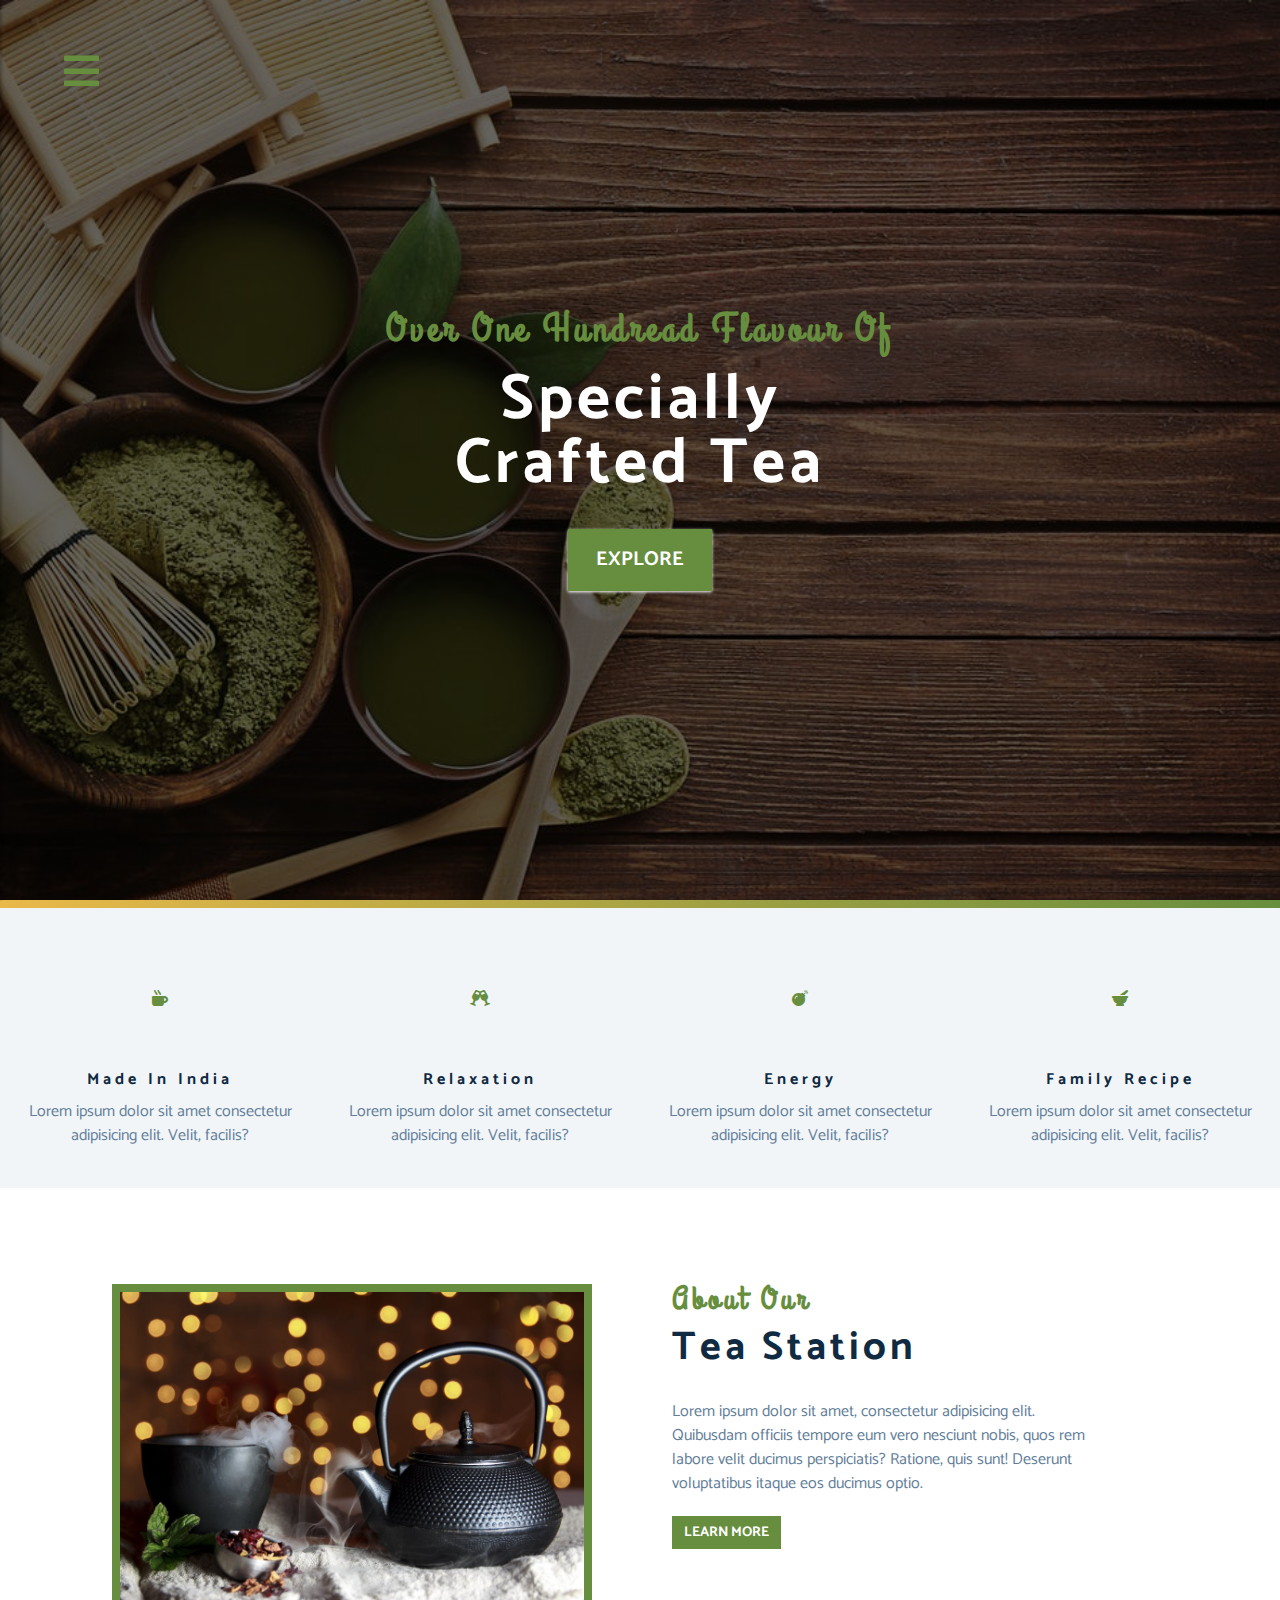
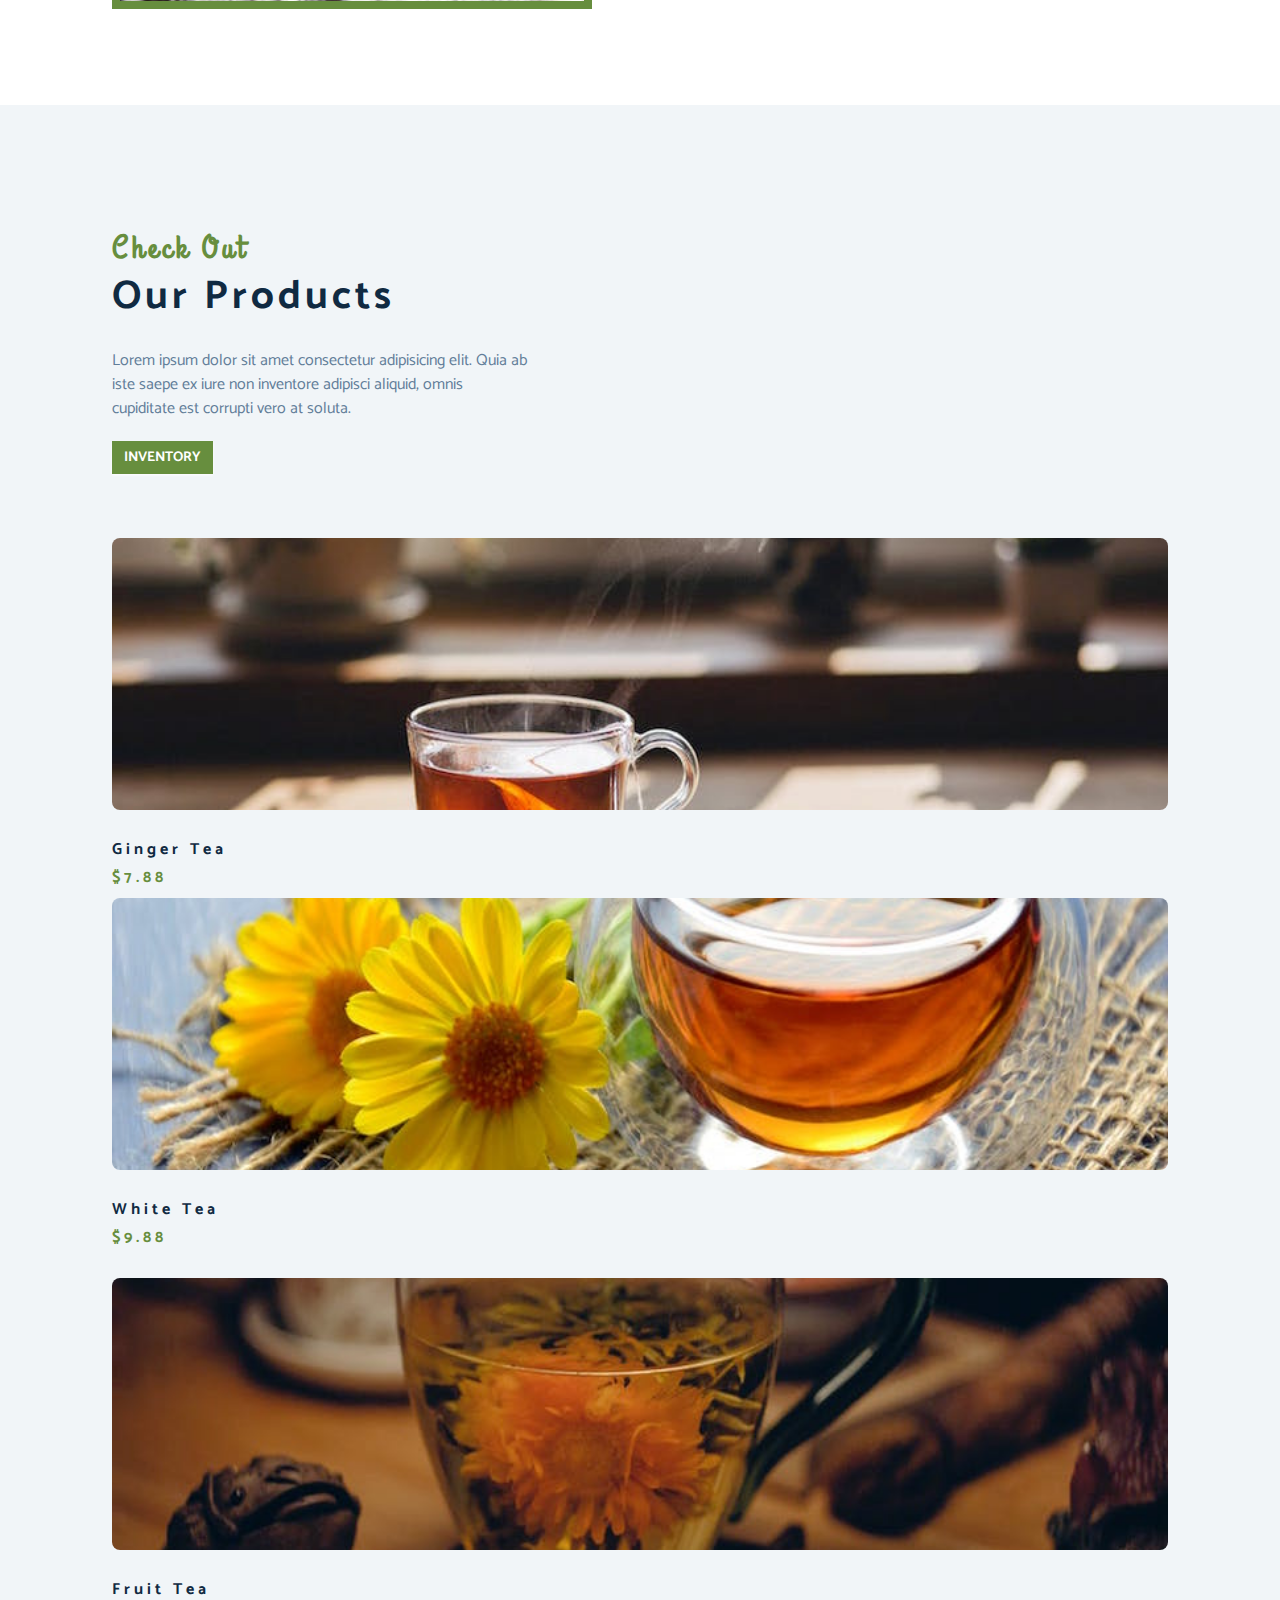
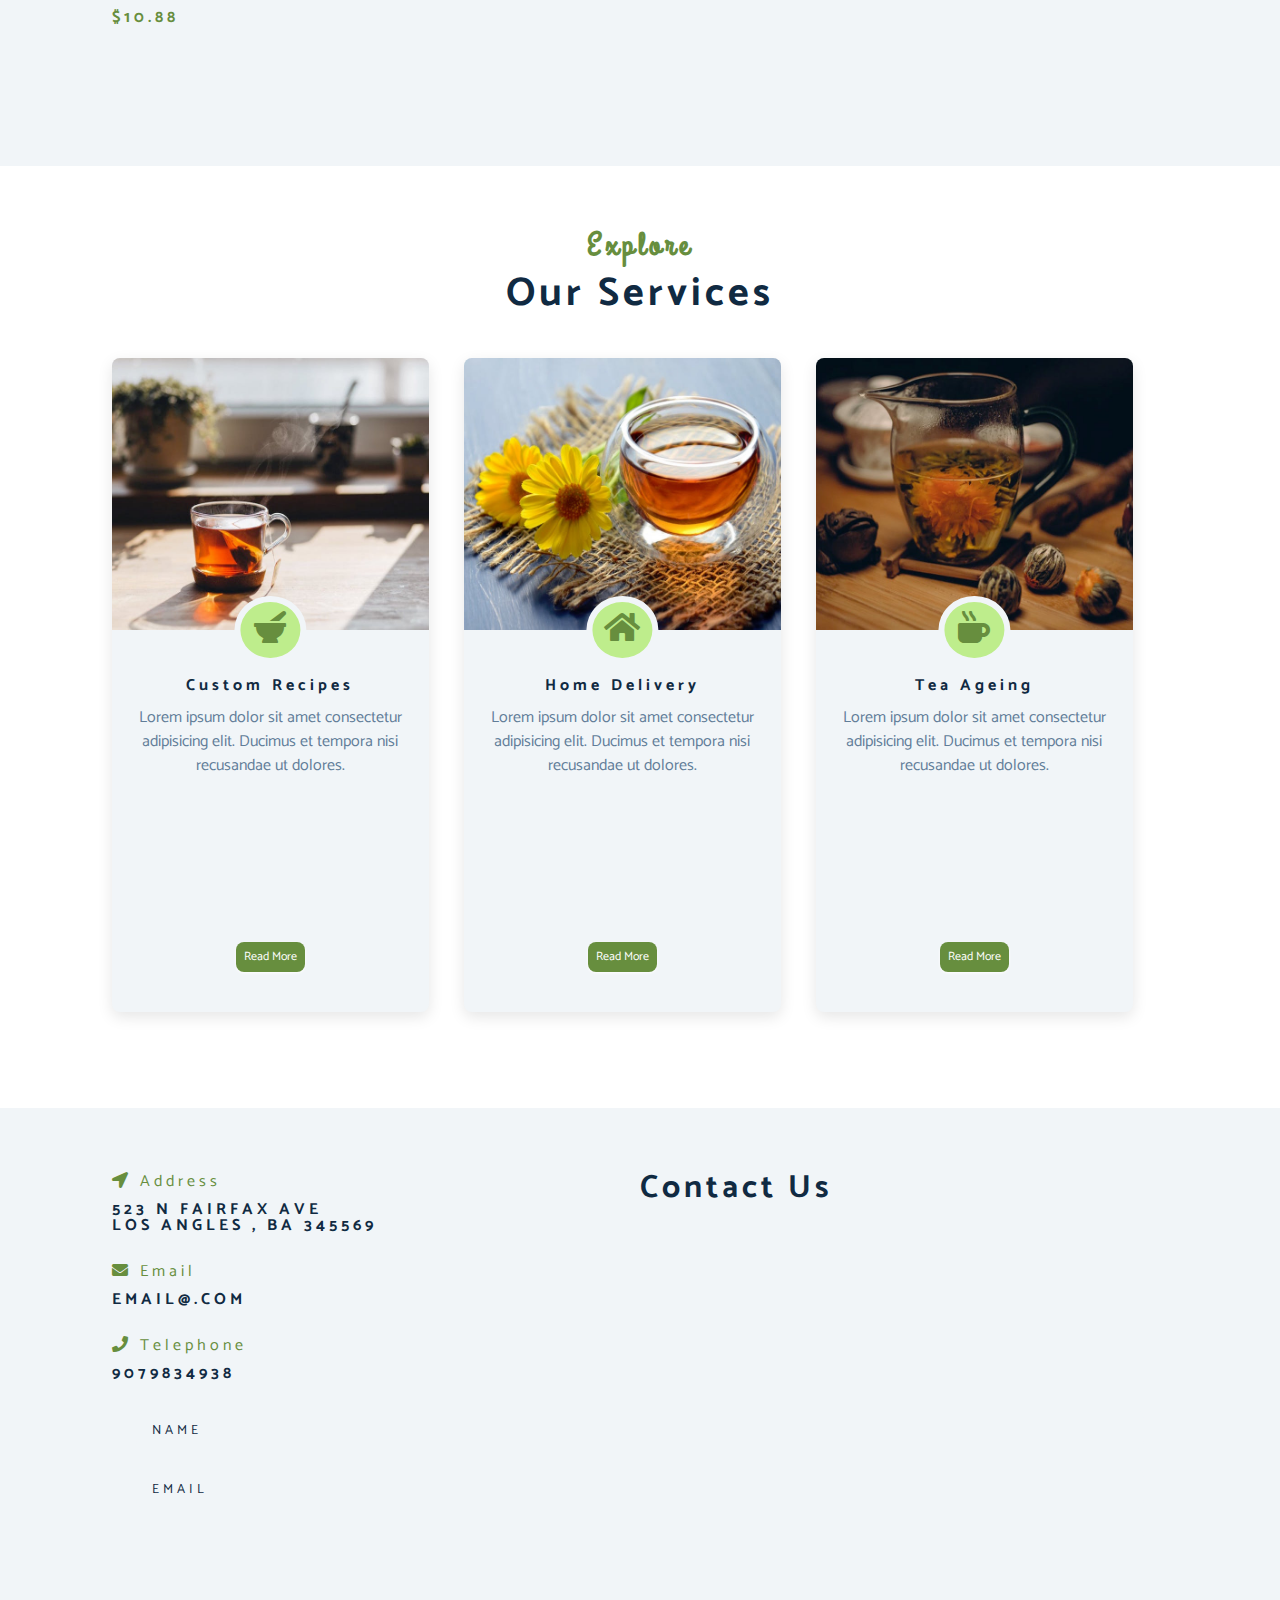
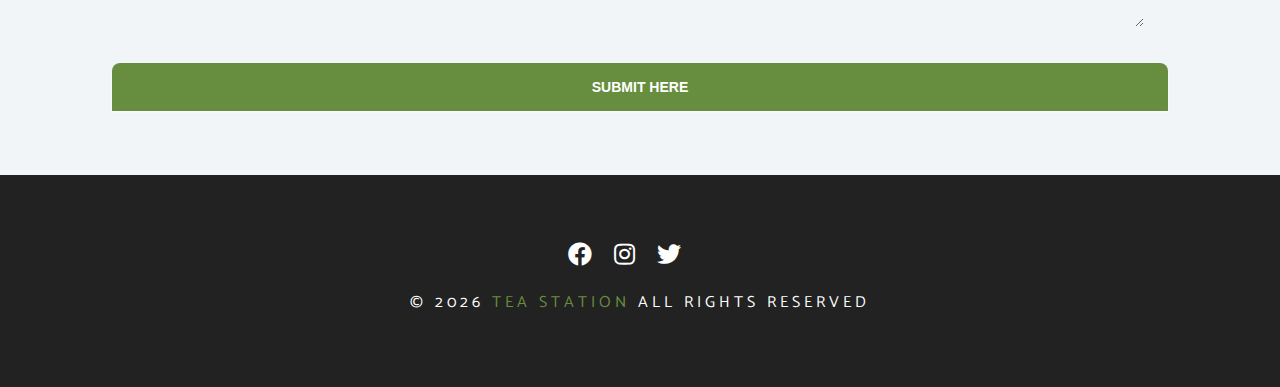
==== index.html @ f7a6accb "initial commit" ====
<!DOCTYPE html>
<html lang="en">
  <head>
    <meta charset="UTF-8" />
    <meta name="viewport" content="width=device-width, initial-scale=1.0" />
    <meta http-equiv="X-UA-Compatible" content="ie=edge" />
    <title>Tea Station || Home</title>
    <!-- font-awesome -->
    <link
      rel="stylesheet"
      href="./fontawesome-free-5.12.1-web/css/all.min.css"
    />
    <!-- custom css -->
    <link rel="stylesheet" href="./css/styles.css" />
  </head>
  <body>
    
    <!--navbar-->
    <!--nav-button-->
    <span class="nav-btn" id="nav-btn"> 
     <i class="fas fa-bars"></i>
    </span>
    <nav class="navbar" id="navbar">
      <div class="navbar-header">
        <span class="nav-close" id="nav-close">
          <i class="fas fa-times"></i>
        </span>
      </div>
      <ul class="nav-items">
        <li><a href="index.html" class="nav-link">Home</a></li>
        <li><a href="skills.html" class="nav-link">Skills</a></li>
        <li><a href="about.html" class="nav-link">About</a></li>
        <li><a href="products.html" class="nav-link">Product</a></li>
      </ul>
    </nav>





    <!--end of navbar-->
    <header class="header">
     <div class="banner">
       <h2>Over one hundread flavour of </h2>
       <h1>Specially<br> Crafted Tea</h1> 
       <a href="explore.html"class="btn banner-btn">Explore</a>
       
     </div>
    </header>
    <!--end of header-->
    <div class="container-divider"></div>
    <!--skill section-->
    <section class="skills clearfix">
        <article class="skill">
            <span class="skill-icon">
                <i class="fas fa-mug-hot"></i>
            </span>
            <h4 class="skill-title">Made in india</h4>
            <p class="skill-text">
              Lorem ipsum dolor sit amet consectetur adipisicing elit. Velit, facilis?
            </p>
        </article>
        <article class="skill">
          <span class="skill-icon">
              <i class="fas fa-glass-cheers"></i>
          </span>
          <h4 class="skill-title">Relaxation</h4>
          <p class="skill-text">
            Lorem ipsum dolor sit amet consectetur adipisicing elit. Velit, facilis?
          </p>
      </article>
      <article class="skill">
        <span class="skill-icon">
            <i class="fas fa-bomb"></i>
        </span>
        <h4 class="skill-title">Energy</h4>
        <p class="skill-text">
          Lorem ipsum dolor sit amet consectetur adipisicing elit. Velit, facilis?
        </p>
    </article>
    <article class="skill">
      <span class="skill-icon">
          <i class="fas fa-mortar-pestle"></i>
      </span>
      <h4 class="skill-title">Family recipe</h4>
      <p class="skill-text">
        Lorem ipsum dolor sit amet consectetur adipisicing elit. Velit, facilis?
      </p>
  </article>
    </section>
    <!--about section-->
    <section>
      <div class="section-center clearfix">
        <!--about image-->
        <article class="about-img"> 
          <div class="about-picture-container">
            <img src="./images/about-bcg.jpeg" alt="about picture" class="about-picture">
          </div>
          </article>
        <!--about info-->
        <article class="about-info">
          <div class="section-title">
            <h3> about our</h3>
            <h2> Tea Station</h2>
          </div>
          <p class="about-text">
            Lorem ipsum dolor sit amet, consectetur adipisicing elit. Quibusdam officiis tempore eum vero nesciunt nobis, quos rem labore velit ducimus perspiciatis? Ratione, quis sunt! Deserunt voluptatibus itaque eos ducimus optio.
          </p>
          <a href="about.html"
        class="btn">Learn More</a>
      </article>
      </div>
        
    </section>
    <!--end of about section-->

    <section class="products">
      <div class="section-center clearfix">
        <!--product info-->
        <article class="products-info"></article>
          <!--section title-->
          <div class="section-title">
            <h3> check out</h3>
            <h2> our products</h2>
          </div>
          <!--end of section title-->
          <p class="product-text">
            Lorem ipsum dolor sit amet consectetur adipisicing elit. Quia ab iste saepe ex iure non inventore adipisci aliquid, omnis cupiditate est corrupti vero at soluta.
          </p>
          <a href="products.html" class="btn">
            inventory</a>
        </article>
        <!--producr inventory-->
        <article class="products-inventory">
          <article class="products-inventory clearfix">
            <!--single product-->
            <div class="products">
              <img src="./images/product-1.jpeg"
               alt="product 1"
               class="product-img">
               <h4 class="product-title">ginger tea</h4>
               <h4 class="product-price">$7.88</h4>
            </div>

            <div class="product">
              <img src="./images/product-2.jpeg"
               alt="product 1"
               class="product-img">
               <h4 class="product-title">white tea</h4>
               <h4 class="product-price">$9.88</h4>
            </div>

            <div class="products">
              <img src="./images/product-3.jpeg"
               alt="product 1"
               class="product-img">
               <h4 class="product-title">fruit tea</h4>
               <h4 class="product-price">$10.88</h4>
            </div>
            <!--end of single product-->
          </article>
          </div>
    </section>
   <!--end of product-->
   <!--services-->
   <section class="services">
     <!--section title-->
    <div class="section-title services-title">
      <h3> explore</h3>
      <h2> our services</h2>
    </div>
    <!--end of section title-->
    <div class="section-center clearfix">
      <!--single card-->
      <article class="service-card">
        <!--image container-->
          <div class="service-img-conatiner">
            <img 
            src="./images/product-1.jpeg" 
            class="service-img"
            alt="single service">
            <!--service icon-->
            <span class="service-icon">
              <i class="fas fa-mortar-pestle fa-fw"></i>
            </span>
          </div>
          <!--service info-->
          <div class="service-info">
            <h4>custom recipes</h4>
            
            <p>Lorem ipsum dolor sit amet consectetur adipisicing elit. Ducimus et tempora nisi recusandae ut dolores.</p>
            <a href="service.html" class="btn
            service-btn">read more</a>
          </div>
      </article>
      <!--end of single card-->
       <!--single card-->
       <article class="service-card">
        <!--image container-->
          <div class="service-img-conatiner">
            <img 
            src="./images/product-2.jpeg" 
            class="service-img"
            alt="single service">
            <!--service icon-->
            <span class="service-icon">
              <i class="fas fa-home fa-fw"></i>
            </span>
          </div>
          <!--service info-->
          <div class="service-info">
            <h4>home delivery</h4>
            
            <p>Lorem ipsum dolor sit amet consectetur adipisicing elit. Ducimus et tempora nisi recusandae ut dolores.</p>
            <a href="service.html" class="btn
            service-btn">read more</a>
          </div>
      </article>
       <!--single card-->
       <article class="service-card">
        <!--image container-->
          <div class="service-img-conatiner">
            <img 
            src="./images/product-3.jpeg" 
            class="service-img"
            alt="single service">
            <!--service icon-->
            <span class="service-icon">
              <i class="fas fa-mug-hot fa-fw"></i>
            </span>
          </div>
          <!--service info-->
          <div class="service-info">
            <h4>tea ageing</h4>
            
            <p>Lorem ipsum dolor sit amet consectetur adipisicing elit. Ducimus et tempora nisi recusandae ut dolores.</p>
            <a href="service.html" class="btn
            service-btn">read more</a>
          </div>
      </article>
      <!--end of single card-->
      <!--end of single card-->
    </div>
   </section>
   <!--end of services-->

   <!--contact-->
   <section class="contact">
     <div class="section-center clearfix">
       <!--conatct info-->
       <article class="contact-info">
         <!--conatct item-->
          <div class="contact-item">
            <h4 class="contact-title">
              <span class="contact-icon">
                <i class="fas fa-location-arrow"></i>
              </span>
              address
          </h4>
          <h4 class="contact-text">
         523 N Fairfax Ave <br/>
         Los Angles , Ba 345569
       </h4>
     </div>
     <!--end of contact item-->
      <!--conatct item-->
      <div class="contact-item">
        <h4 class="contact-title">
          <span class="contact-icon">
            <i class="fas fa-envelope"></i>
          </span>
          email
      </h4>
      <h4 class="contact-text">
     email@.com
   </h4>
 </div>
 <!--end of contact item-->
  <!--conatct item-->
  <div class="contact-item">
    <h4 class="contact-title">
      <span class="contact-icon">
        <i class="fas fa-phone"></i>
      </span>
      telephone
  </h4>
  <h4 class="contact-text">
9079834938
</h4>
</div>
<!--end of contact item-->
    </article>
<!--contact form-->
<article class="conatct-form">
  <h3>contact us</h3>
  <form action="">
    <div class="form-group">
        <input type="text"
         placeholder="name"
        class="form-control"
         name="name">
        <input type="email"
         placeholder="email"
        class="form-control"
         name="email">
        </form>
        <textarea name="message"
        placeholder="message" 
        class="form-control"
          rows="5"> 
      </textarea>
    </div>
    <button type="submit" class="submit-btn btn"
    >Submit here</button>
  </form>
</article>
   </section>
   <!--end of contact-->
   <!---footer-->
   <footer class="footer">
    <div class="section-center">
      <div class="social-icon">
        <a href="#" class="social-icon">
            <i class="fab fa-facebook"></i>
          </a>
          <a href="#" class="social-icon">
            <i class="fab fa-instagram"></i>
          </a>
          <a href="#" class="social-icon">
            <i class="fab fa-twitter"></i>
          </a>
        </div>
        <h4 class="footer-text">
          &copy; <span id="date"></span>
          <span class="company">tea station</span>
          all rights reserved
        </h4>
      </div>
    </div>
   </footer>
   <!--end of footer-->
    <script src="app.js"></script>
  </body>
</html>
---- css/styles.css ----
@import url("https://fonts.googleapis.com/css?family=Catamaran:400,700|Grand+Hotel");
/* global structure */
/* 
==============
fonts
==============
 */
 /* css variable */
:root{
    --clr-primary:#678e3e;
    --clr-primary-light:#beed8c;
    --clr-grey-1:#102a42;
    --clr-grey-5:#617d98;
    --clr-grey-10:#f1f5f8;
    --clr-white:#fff;
    --ff-primary:"Catamaran",sans-serif;
    --ff-secondary:"Grand Hotel",cursive;
    --transition: all 0.3 linear;
    --spacing: 0.25rem;
    --radius:0.5rem;
}
/* css style */
*{
    margin:0;
    padding:0;
    box-sizing: border-box;
}
body{
    font-family: var(--ff-primary);
    background: var(--clr-white);
    color: var(--clr-grey-1);
    line-height:1.5;
    font-size: 0.875rem;
}
a{
    text-decoration: none;
}
img{
    width: 100%;
    display: block;
}
h1,h2,h3,h4{
    letter-spacing: var(--spacing);
    text-transform: capitalize;
    line-height: 1.25;
    margin-bottom: 0.75rem;
}
h1{
    font-size: 3rem;
}
h2{
    font-size: 2rem;
}
h3{
    font-size: 1.5rem;
}
h4{
    font-size: 0.875rem;
}
p{
    margin-bottom: 1.25rem;
}
@media screen and (min-width:800px){
    h1{
        font-size: 4rem;
    }
    h2{
        font-size: 2.5rem;
    }
    h3{
        font-size: 2rem;
    }
    h4{
        font-size: 1rem;
    }
    body{
        font-size: 1rem;
    }
    h1,h2,h3,h4{
       
        line-height: 1;
       
    }
}
/* more global css */
.btn{
 text-transform: uppercase;
 background:var(--clr-primary) ;
 color:var(--clr-white);
 padding:0.375rem 0.75rem;
 letter-spacing: var(spacing);
 display: inline-block;
 font-weight: 700;   
 transition: var(--transition);
 font-size:0.875rem;
 border:none;
 cursor: pointer;
 box-shadow: 0 1px 3px;
}
.btn:hover{
    color:var(--clr-primary);
    background: var(--clr-primary-light);
}
.clearfix::after,
.clearfix::before{
    content:"";
    clear:both;
    display: table;
}
.section-title h3{
    font-family: var(--ff-secondary);
    color:var(--clr-primary);
}
.section-title{
    margin-bottom: 2rem;
}
.section-center{
    padding:4rem 0;
    width:85vw;
    margin: 0 auto;
    max-width: 1170px;
}
@media screen and  (min-width:992px){
    .section-center{
        width:95;
        padding: 4rem 1rem;
    }
}

.header{
    min-height: 100vh;
    background: linear-gradient(rgba(0,0,0,0.6), rgba(0,0,0,0.6)),
    url("../images/main-bcg.jpeg") center/cover,no-repeat fixed;
    position: relative;
    /* animation */
    overflow: hidden;
}
.banner{
    text-align: center;
    position: absolute;
    top:50%;
    left:50%;
    transform: translate(-50%,-50%);
}
.banner h2{
   font-family: var(--ff-secondary);
   color:var(--clr-primary);
   /* animation */
   animation: slideFromRight 5s ease-in-out 1;
}
.banner h1{
    text-transform: capitalize;
    color:var(--clr-white);
    margin-top:1.25rem;
    margin-bottom: 2rem;
    /* animation */
    animation: slideFromLeft 5s ease-in-out 1;
}
.banner-btn{
    outline:0.125 rem solid(var(--clr-primary));
    outline-offset:0.25rem;
    font-size: 1.25rem;
    padding:1rem 1.75rem;
    /* animation */
    animation: show 5s linear 1;
}
/* content divider */
.container-divider{
height: 0.5rem;
background: linear-gradient(
    to left,var(--clr-primary),
    #e9b949),
    var(--clr-primary);
}
/* skilss */
.skill{
    background: var(--clr-grey-10);
}
.skill{
    padding:2.5rem 0;
    text-align: center;
    transition: var(--transition);
    
}
.skill-icon{
    padding:2.5rem ;
    margin-bottom:1.25rem;
    transition: var(--transition);
    display: inline-block;
    color:var(--clr-primary);
}
.skill-text{
    color:var(--clr-grey-5);
    max-width: 17rem;
    margin:0 auto;
}
.skill:hover{
    background: var(--clr-white);
    box-shadow: 0 2px var(--clr-primary);
}
.skill:hover .skill-icon{
    transform:translateY(-5px);
}
@media screen and (min-width:576px){
    .skill{
        float:left;
        width:25%;
    }
}
@media screen and (min-width:120px) {
    .skill{
        width:25%;
    }
}
/* about css */
.about-img , .about-info{
    padding: 2rem 0;
}
.about-picture-container{
    background: var(--clr-primary);
    border: 0.5rem solid var(--clr-primary);
    max-width: 30rem;
    /*  */
    overflow: hidden;
}
.about-picture{
    transition: var(--transition);
}
.about-picture-container:hover .about-picture{
    opacity: 0.5 ;
    transform: scale(1.2);
}
.about-text{
    max-width: 26rem;
    color: var(--clr-grey-5);
}
@media screen and (min-width:992px) {
    .about-img,
    .about-info{
        float: left;
        width: 50%;
    }
    .about-info{
        padding: 2rem;
    }
}
/* product */
.products{
    background: var(--clr-grey-10);
}
.products article{
    padding: 2rem 0;
}
.product-text{
    color: var(--clr-grey-5);
    max-width: 26rem;
}
.product{
    margin-bottom: 2rem ;
}
.product-img{
    border-radius: var(--radius);
    margin-bottom: 2rem;
    height: 17rem;
    object-fit: cover;
}
.product-price{
    color:var(--clr-primary);
}
@media screen and(min-width:768px) {
    .product{
        float:left;
        width: 50%;
        padding-right: 2rem;
    }
}
@media screen and(min-width:992px) {
    .product{
    width: 33.3%;
    }
}
@media screen and(min-width:1200px) {
    .products-info{
    float: left;
    width: 30%;
   
    }
    .products-inventory{
        float:left;
        width:70%;
    }
    .product{
        margin-bottom: 0;
        padding:0 1rem;
    }
}
/* services */
.services-title{
    margin-top: 4rem;
    margin-bottom: -4rem;
    text-align: center;
}
.service-card{
    margin: 2rem 0;
    background: var(--clr-grey-10);
    border-radius: var(--radius);
    box-shadow: 0 5px 15px rgba(0,0,0,0.1);
    transition: var(--transition);
}
.service-card:hover{
    transform: scale(1.05);
    box-shadow: 0 5px 15px rgba(0,0,0,0.2);
}
.service-img{
    height: 17rem;
    object-fit: cover;
    border-top-left-radius: var(--radius);
    border-top-right-radius: var(--radius);
}
.service-info{
    text-align: center;
    padding: 3rem 1rem 2.5rem 1rem;
}
.service-info p{
    max-width: 20rem;
    color:var(--clr-grey-5);
    margin: 0 auto;
}
.service-btn{
    font-size: 0.75rem;
    text-transform: capitalize;
    padding:0.375rem 0.5rem;
    border-radius: var(--radius);
    font-weight: 400;
    margin-top: 10.25rem;
}
@media screen and (min-width:768px) {
    .service-card{
        float: left;
        width:45%;
        margin-right: 5%;
    }
}
@media screen and (min-width:992px) {
    .service-card{
        width: 30%;
        margin-right: 3.333%;
    }
}
.service-img-conatiner{
    position: relative;
}
.service-icon{
    position: absolute;
    left: 50%;
    bottom: 0;
    font-size: 2rem;
    color:var(--clr-primary);
    background: var(--clr-primary-light);
    padding:0.25rem 0.6rem;
    border-radius: 50%;
    transform: translate(-50%,50%);
    border: 0.375rem solid var(--clr-grey-10);
}
/* contact */
.contact{
    background: var(--clr-grey-10 );
}
.contact-form,
.conatct-info{
    margin: 1rem 0;
}
.contact-item{
    margin-bottom: 1.75rem;
}
.contact-title{
    color:var(--clr-primary);
    font-weight: 400;
}
.contact-text{
    text-transform: uppercase;
}
.contact-form{
    background:var(--clr-white);
    border-radius: var(--radius);
    text-align: center;
    box-shadow: 0 5px 15px rgba(0,0,0,0.1);
    transition: var(--transition);
    max-width: 35rem;

}
.contact-form:hover{
    box-shadow: 0 5px 15px rgba(0,0,0,0.2);
}
.contact-form h3{
    padding-top: 1.25rem;
    color:var(--clr-grey-5)
}
.form-group{
    padding:1rem 1.5rem;
}
.form-control{
    display: block;
    width: 100%;
    padding:0.75rem 1rem;
    border: none;
    margin-bottom: 1.25rem;
    background: var(--clr-grey-10);
    border-radius:var(--radius);
    text-transform: uppercase;
    letter-spacing: var(--spacing);
}
.form-control::placeholder{
    font-family: var(--ff-primary);
    color:var(--clr-grey-1);
    text-transform: uppercase;
    letter-spacing: var(--spacing);
}
.submit-btn{
    display: block;
    width: 100%;
    padding:1rem;
    border-top-left-radius: var(--radius);
    border-top-right-radius: var(--radius);
}
@media screen and (min-width:992px) {
    .contact-form,.contact-info
    {
        float: left;
        width:50%;
    }
}
/* footer */
.footer{
    background:#222;
    text-align: center;
}
.social-icon{
    color:var(--clr-white);
    font-size:1.5rem;
    margin-right: 1rem;
    transition: var(--transition);
}
.social-icon:hover{
color: var(--clr-primary);
}
.footer-text{
    margin-top: 1.25rem;
    text-transform: uppercase;
    color: var(--clr-white);
    font-weight: 400;
}
.company{
    color: var(--clr-primary);
}
/* nav bar */
.nav-btn{
    position: fixed;
    top:5%;
    left:5%;
    font-size:2.5rem;
    color: var(--clr-primary);
    z-index: 1;
    cursor: pointer;
    /* animation */
    animation: bounce 2s ease infinite;
}
.navbar{
    position: fixed;
    top:0;
    left:0;
    right:0;
    bottom: 0;
    bottom:0;
    background: var(--clr-grey-10);
    z-index: 2;
    box-shadow: 2px 0 2px rgba(0,0,0,0.2);
    /* hide navbar */
    transform: translateX(-100%);
    transition: var(--transition);
}
.showNav{
    transform: translate(0);
}
.navbar-header{
    text-align: right;
    padding-right: 1rem;
}
.nav-close{
    font-size: 2rem;
    cursor: pointer;
    color:#f29c9c;
    transition: var(--transition);

}
.nav-close:hover{
    color:#bb2525;
}
.nav-items{
    list-style-type: none;
}
.nav-link{
    display: block;
    font-size: 1.5rem;
    padding:0.25rem 1 rem;
    text-transform: uppercase;
    letter-spacing: var(--spacing);
    color: var(--clr-grey-5);
    transition: var(--transition);

}
.nav-link:hover{
    background: var(--clr-primary-light);
    color:var(--clr-primary);
    padding-left: 1.5rem;
    border-left: 0.25rem solid var(--clr-primary);
}
@media screen and (min-width:768px) {
    .navbar{
        width:30vw;
        max-width: 20rem;
    }
    
}
/* animation */
@keyframes bounce {
    0%{
        transform: scale(1);
    }
    50%{
        transform: scale(2);
    }
    100%{
        transform: scale(1);
    }
    
}
@keyframes slideFromRight{
    0%{
        transform: translateX(1000px);
        opacity: 0;
    }
    50%{
        transform: translateX(-200px);
        opacity: 0.5;
    }
    75%{
        transform: translateX(50px);
        opacity: 0.75;
    }
    100%{
        transform: translateX(0px);
        opacity: 1;
    }
    
}
@keyframes slideFromLeft{
    0%{
        transform: translateX(-1000px);
        opacity: 0;
    }
    50%{
        transform: translateX(200px);
        opacity: 0.5;
    }
    75%{
        transform: translateX(-50px);
        opacity: 0.75;
    }
    100%{
        transform: translateX(0px);
        opacity: 1;
    }
    
}
@keyframes show {
    0%{
        transform: scale(1.5);
        opacity: 0;
    }
    50%{
        transform: scale(2);
        opacity: 0.5;
    }
    100%{
        transform: scale(1);
        opacity: 1;
    }
    
}
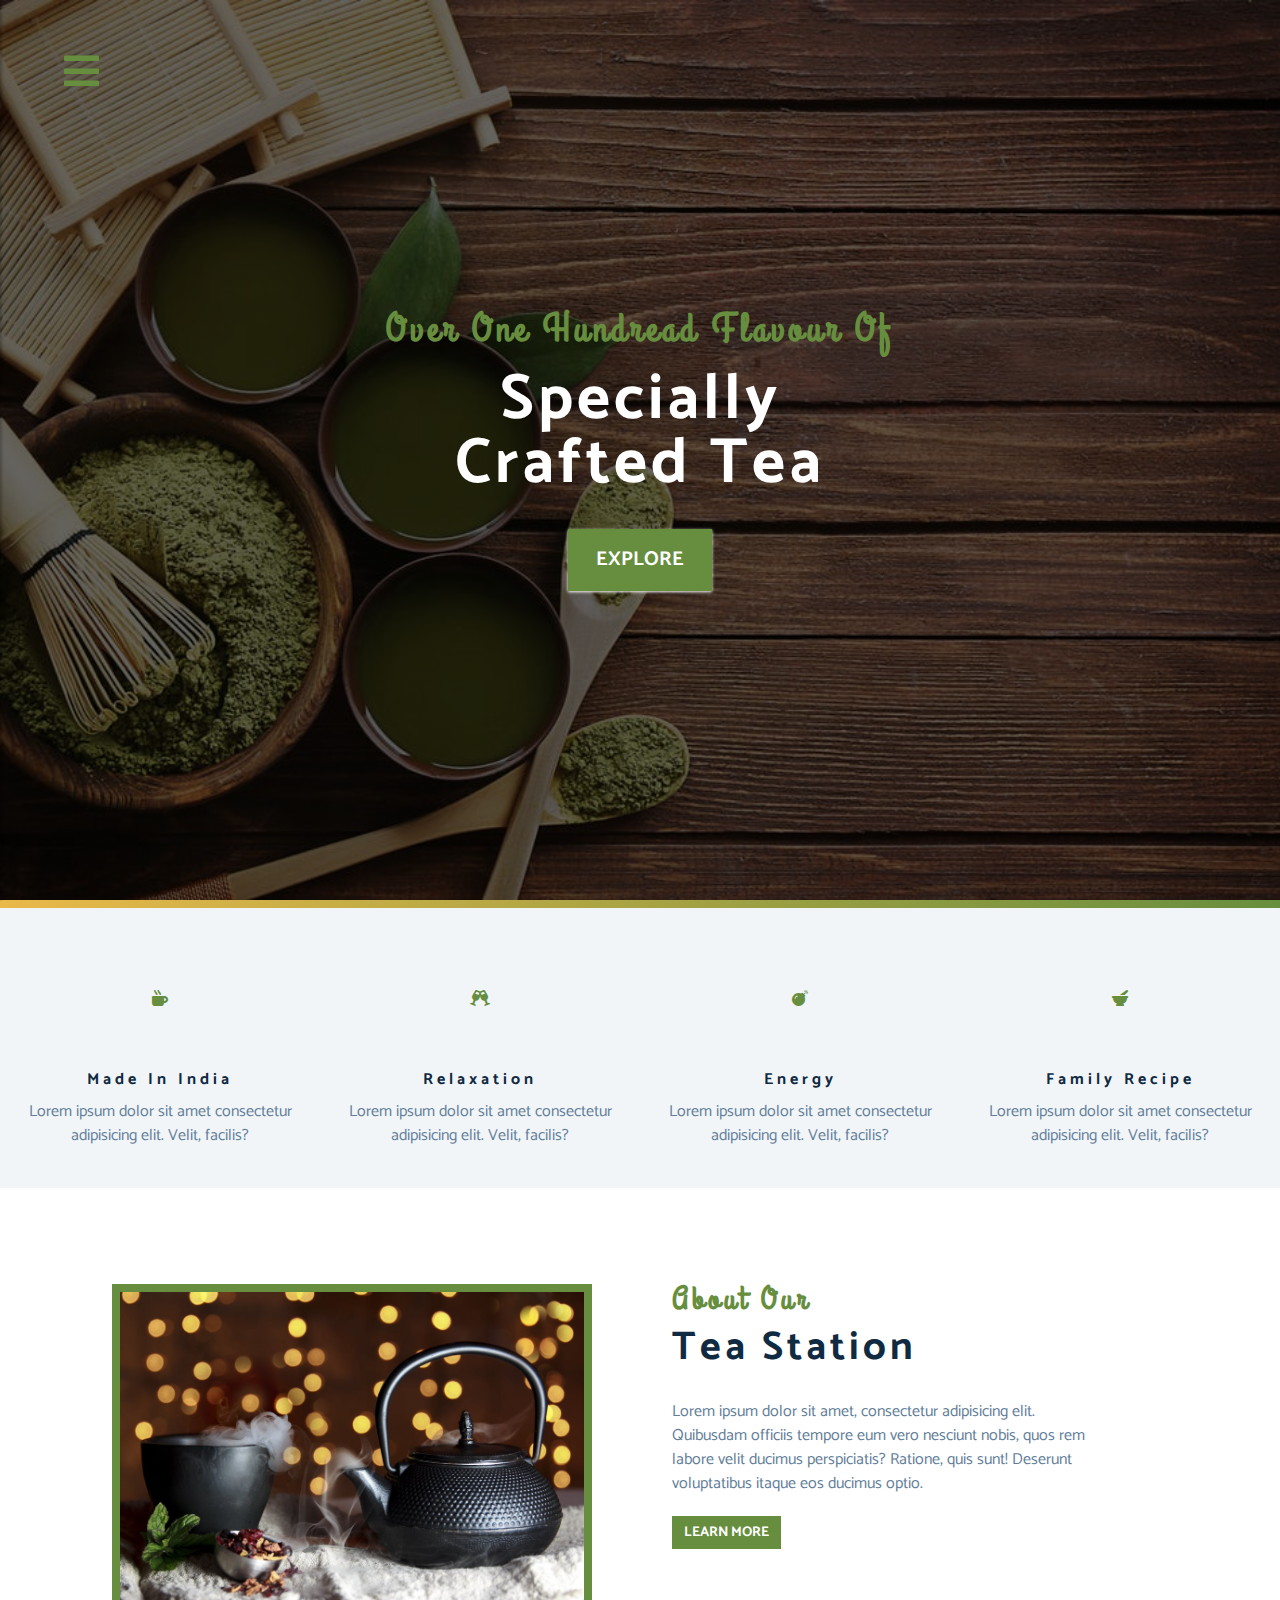
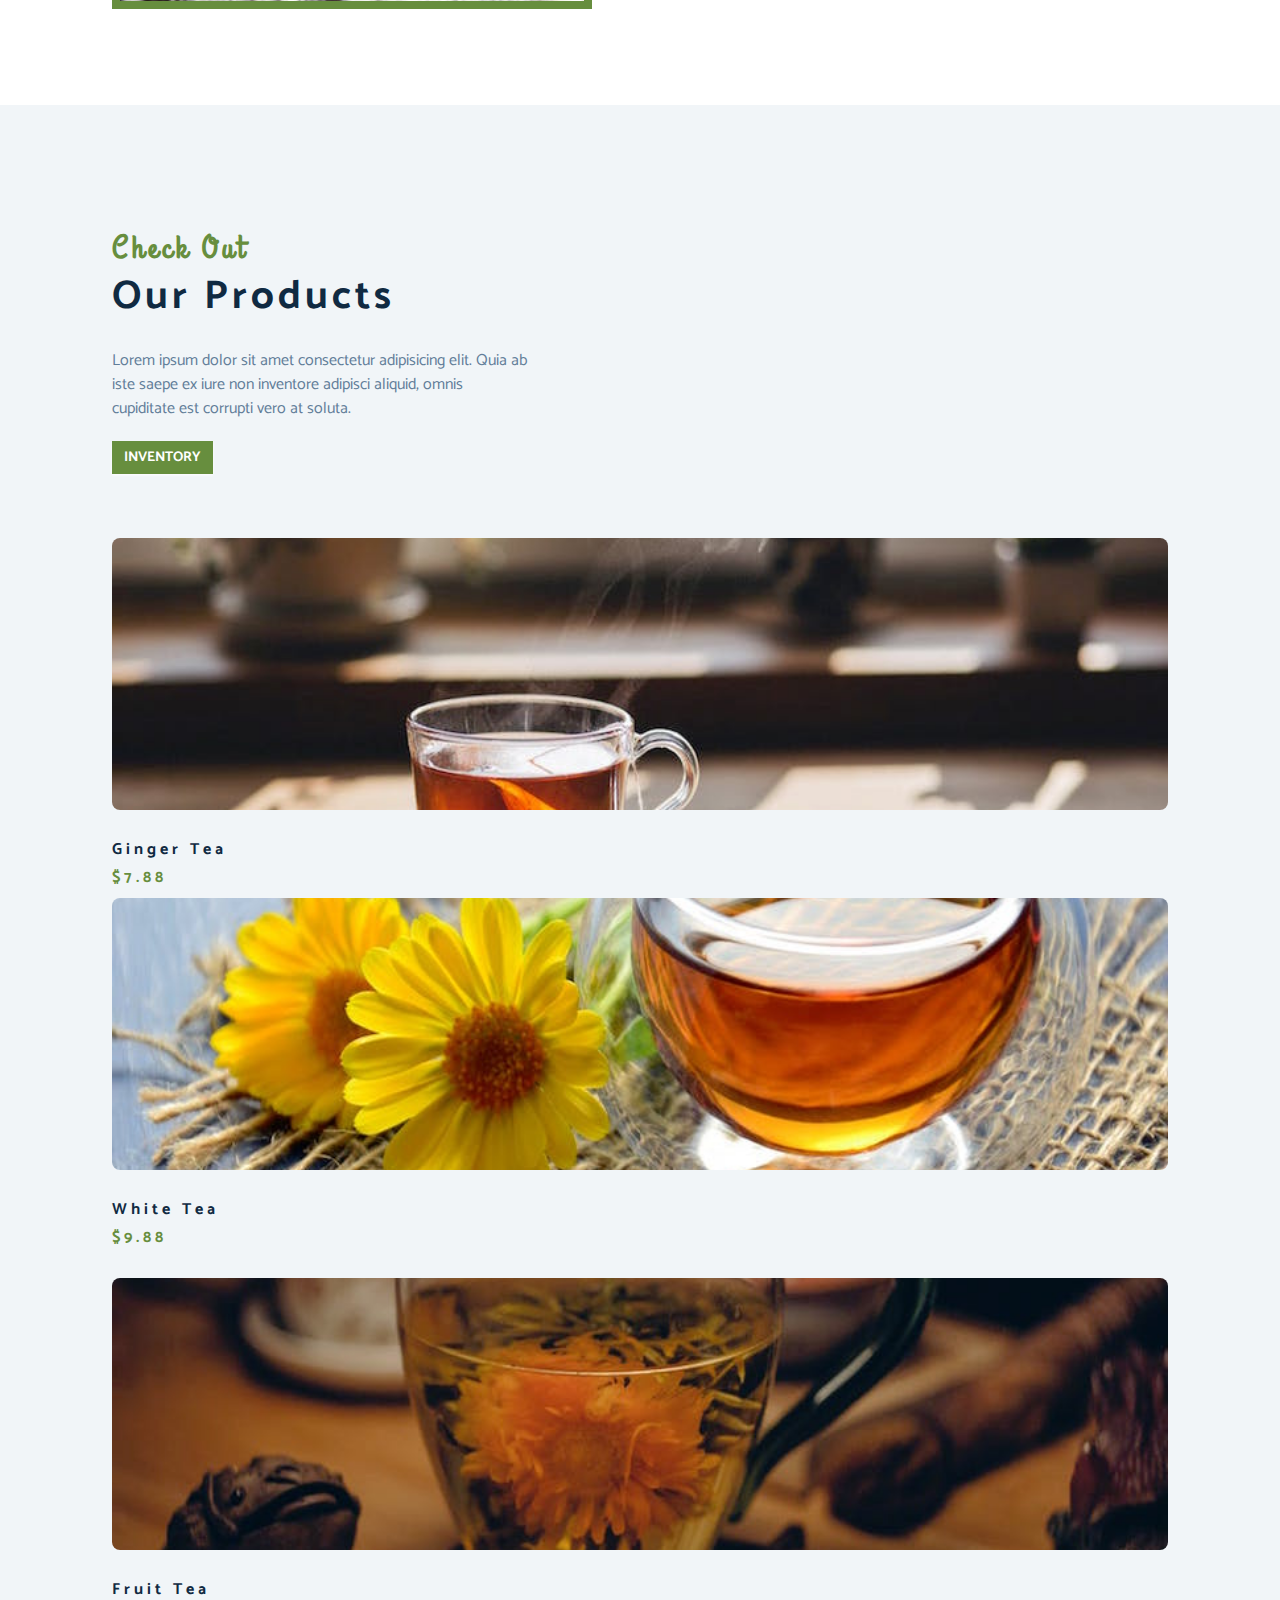
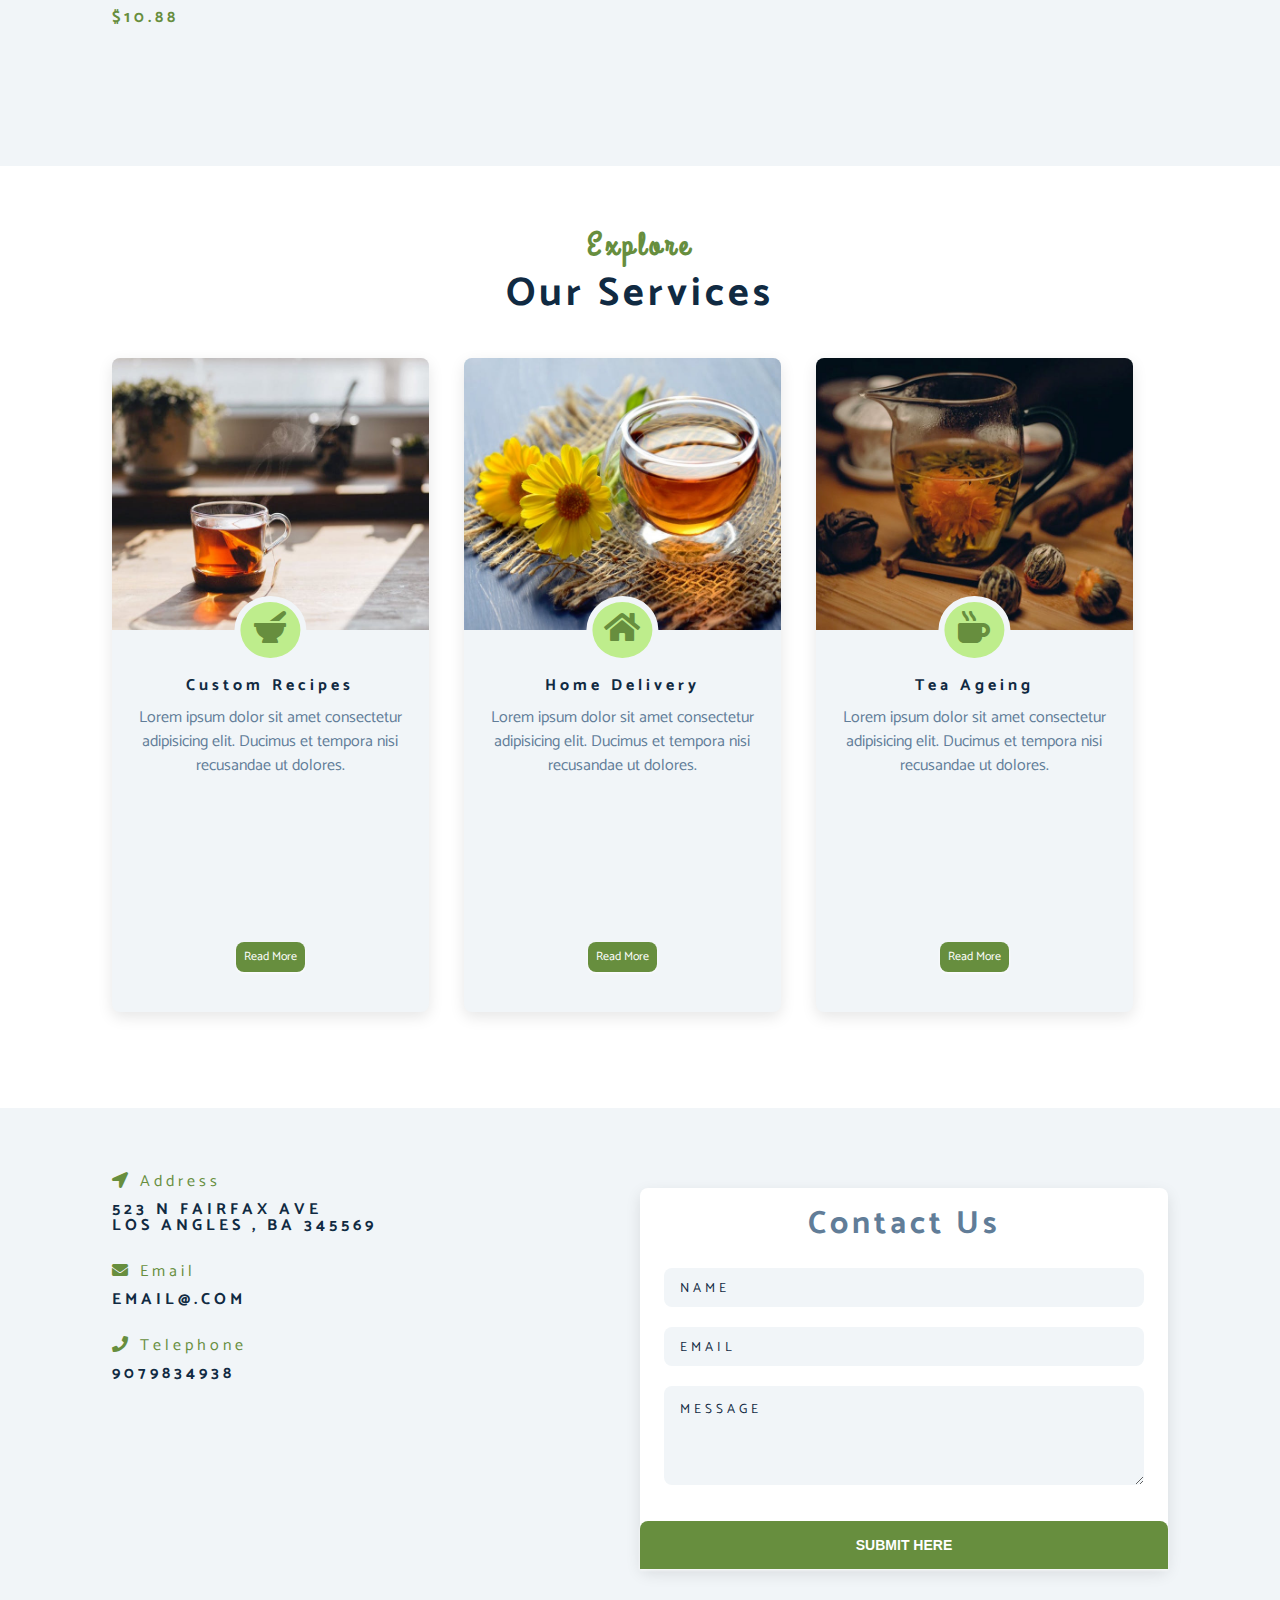
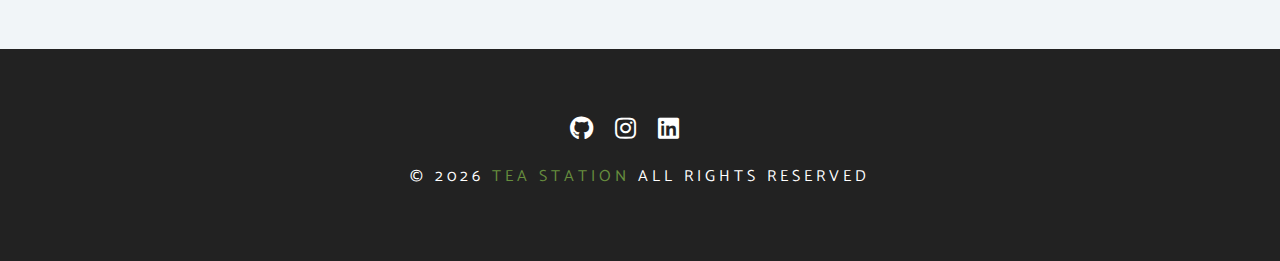
==== commit ac685b76: "Update index.html" ====
--- a/index.html
+++ b/index.html
@@ -244,7 +244,7 @@
    </section>
    <!--end of services-->
 
-   <!--contact-->
+   <!-- contact-->
    <section class="contact">
      <div class="section-center clearfix">
        <!--conatct info-->
@@ -291,43 +291,35 @@
 <!--end of contact item-->
     </article>
 <!--contact form-->
-<article class="conatct-form">
+
+<article class="contact-form">
   <h3>contact us</h3>
-  <form action="">
+  <form action="https://formspree.io/f/xbjwgdyk" method="POST">
     <div class="form-group">
-        <input type="text"
-         placeholder="name"
-        class="form-control"
-         name="name">
-        <input type="email"
-         placeholder="email"
-        class="form-control"
-         name="email">
-        </form>
-        <textarea name="message"
-        placeholder="message" 
-        class="form-control"
-          rows="5"> 
-      </textarea>
+      <!-- inputs -->
+      <input type="text" placeholder="name" class="form-control" name="name">
+      <input type="email" placeholder="email" class="form-control" name="email">
+      <textarea name="message" placeholder="message" rows="5" class="form-control"></textarea>
     </div>
-    <button type="submit" class="submit-btn btn"
-    >Submit here</button>
+    <!-- button -->
+    <button type="submit" class="submit-btn btn">submit here</button>
   </form>
 </article>
-   </section>
-   <!--end of contact-->
+</div>
+</section>
+   <!--end of contact -->
    <!---footer-->
    <footer class="footer">
     <div class="section-center">
       <div class="social-icon">
-        <a href="#" class="social-icon">
-            <i class="fab fa-facebook"></i>
+        <a href="https://github.com/Khushi-Verma" class="social-icon">
+            <i class="fab fa-github"></i>
           </a>
-          <a href="#" class="social-icon">
+          <a href="https://www.instagram.com/khushiiverrma/" class="social-icon">
             <i class="fab fa-instagram"></i>
           </a>
-          <a href="#" class="social-icon">
-            <i class="fab fa-twitter"></i>
+          <a href="https://www.linkedin.com/in/khushi-verma-8199b0188/" class="social-icon">
+            <i class="fab fa-linkedin"></i>
           </a>
         </div>
         <h4 class="footer-text">
